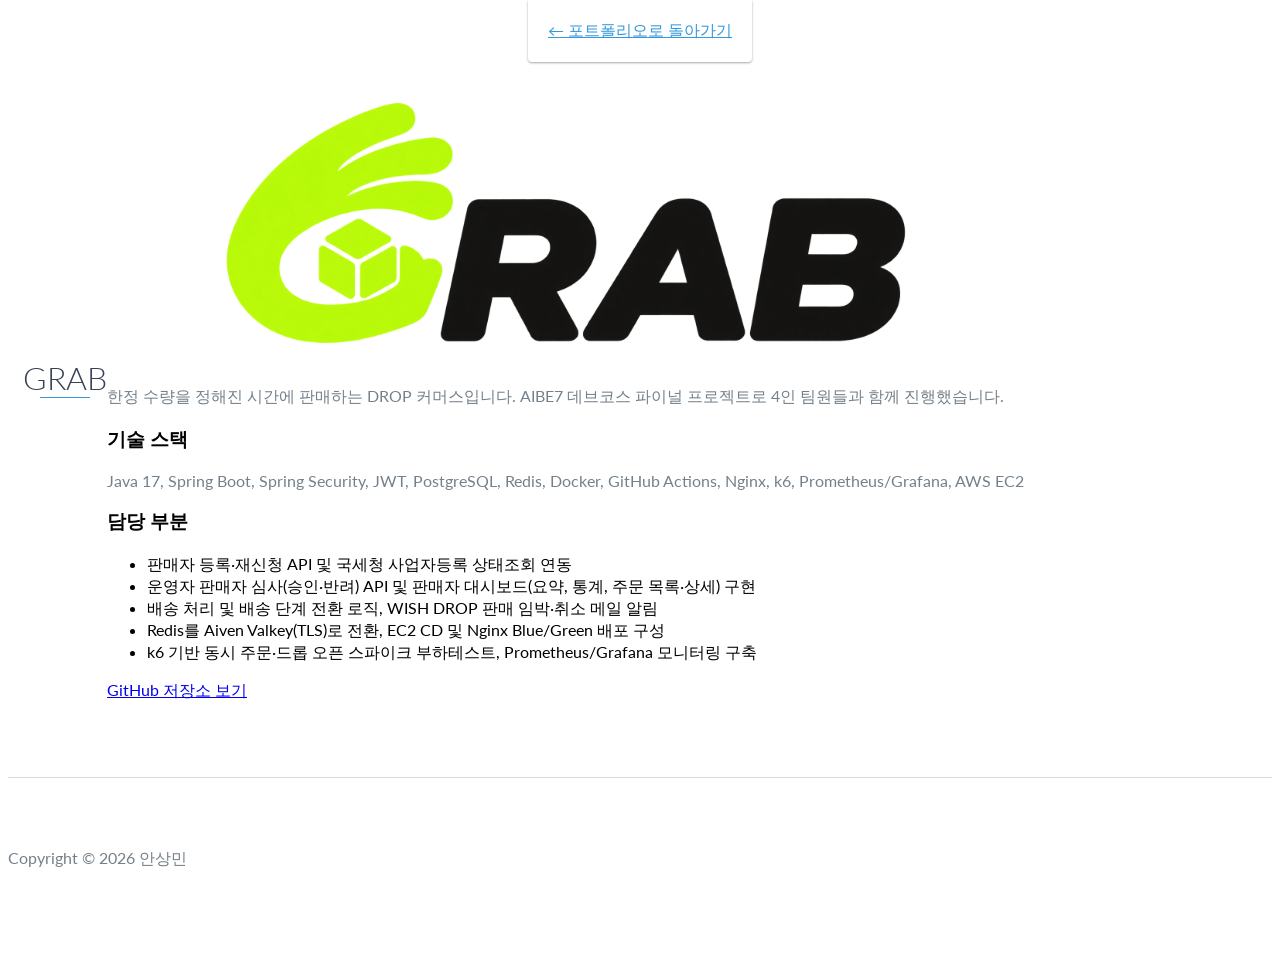
==== project-grab.html @ 28766e93 "프로젝트 상세페이지 추가 및 View Project 링크 연결 각 프로젝트별 기술스택/담당 부분을 담은 상세페이지(GRAB, 마주한끼, PicTrip)를 추가하고, 메인 페이지의 " ====
<!DOCTYPE html>
<html class="no-js" lang="ko">

<head>
    <meta charset="utf-8">
    <meta http-equiv="X-UA-Compatible" content="IE=edge">
    <meta name="viewport" content="width=device-width, initial-scale=1">
    <title>GRAB - 안상민_Portfolio</title>
	<link rel="shortcut icon" href="favicon.ico" type="image/x-icon">
	<link rel="icon" href="favicon.ico" type="image/x-icon">
    <link href="https://fonts.googleapis.com/css?family=Lato:300,400,700,900" rel="stylesheet">
    <link rel="stylesheet" href="libs/font-awesome/css/font-awesome.min.css">
    <link href="css/bootstrap.min.css" rel="stylesheet">
    <link href="css/styles.css" rel="stylesheet">
</head>

<body>
    <header>
        <ul id="menu" class="shadow">
            <li>
                <a href="index.html">← 포트폴리오로 돌아가기</a>
            </li>
        </ul>
    </header>
    <!-- End header -->

    <div id="about">
        <div class="container">
            <div class="row">
                <div class="col-md-4">
                    <h2 class="heading">GRAB</h2>
                </div>
                <div class="col-md-8">
                    <img src="images/project3.png" class="img-fluid" style="width:100%;height:280px;object-fit:contain;margin-bottom:20px;" />
                    <p>
                        한정 수량을 정해진 시간에 판매하는 DROP 커머스입니다. AIBE7 데브코스 파이널 프로젝트로 4인 팀원들과 함께 진행했습니다.
                    </p>
                    <h3>기술 스택</h3>
                    <p>
                        Java 17, Spring Boot, Spring Security, JWT, PostgreSQL, Redis, Docker, GitHub Actions, Nginx, k6, Prometheus/Grafana, AWS EC2
                    </p>
                    <h3>담당 부분</h3>
                    <ul>
                        <li>판매자 등록·재신청 API 및 국세청 사업자등록 상태조회 연동</li>
                        <li>운영자 판매자 심사(승인·반려) API 및 판매자 대시보드(요약, 통계, 주문 목록·상세) 구현</li>
                        <li>배송 처리 및 배송 단계 전환 로직, WISH DROP 판매 임박·취소 메일 알림</li>
                        <li>Redis를 Aiven Valkey(TLS)로 전환, EC2 CD 및 Nginx Blue/Green 배포 구성</li>
                        <li>k6 기반 동시 주문·드롭 오픈 스파이크 부하테스트, Prometheus/Grafana 모니터링 구축</li>
                    </ul>
                    <p>
                        <a href="https://github.com/prgrms-aibe-devcourse/AIBE7_FinalProject_Team3" target="_blank">GitHub 저장소 보기</a>
                    </p>
                </div>
            </div>
        </div>
    </div>
    <!-- End #about -->

    <footer>
        <div class="container">
            <div class="row">
                <div class="col-sm-5 copyright">
                    <p>
                        Copyright &copy; <span id="current-year">2026</span> 안상민
                    </p>
                </div>
                <div class="col-sm-5 social">
                    <ul>
                        <li>
                            <a href="https://github.com/sang9831" target="_blank"><i class="fa fa-github" aria-hidden="true"></i></a>
                        </li>
                        <li>
                            <a href="mailto:tjfl9831@gmail.com" target="_blank"><i class="fa fa-envelope" aria-hidden="true"></i></a>
                        </li>
                    </ul>
                </div>
            </div>
        </div>
    </footer>
    <!-- End footer -->

    <script src="https://ajax.googleapis.com/ajax/libs/jquery/1.12.4/jquery.min.js"></script>
    <script src="js/scripts.min.js"></script>
</body>

</html>
---- css/styles.css ----
/*!
    Title: Dev Portfolio Template
    Version: 1.2.2
    Last Change: 03/25/2020
    Author: Ryan Fitzgerald
    Repo: https://github.com/RyanFitzgerald/devportfolio-template
    Issues: https://github.com/RyanFitzgerald/devportfolio-template/issues

    Description: This file contains all the styles associated with the page
    that don't come from third party libraries. This file gets compiled using
    Gulp and send to the /css folder which is then loaded on the page.
*/body{font-family:'Lato', sans-serif;font-size:16px}body.active{overflow:hidden;z-index:-1}.no-js #experience-timeline>div{background:#fff;padding:10px;margin-bottom:10px;border:1px solid #dcd9d9}.no-js #experience-timeline>div h3{font-size:1.5em;font-weight:300;color:#374054;display:inline-block;margin:0}.no-js #experience-timeline>div h4{font-size:1.2em;font-weight:300;color:#7e8890;margin:0 0 15px 0}.no-js #experience-timeline>div p{color:#74808a;font-size:0.9em;margin:0}.no-js #experience-timeline:before,.no-js #experience-timeline:after{content:none}@keyframes dropHeader{0%{transform:translateY(-100%)}100%{transform:translateY(0)}}header{position:absolute;top:0;left:0;right:0;text-align:center;z-index:10;animation-name:dropHeader;animation-iteration-count:1;animation-timing-function:ease;animation-duration:0.75s}header ul{display:inline-block;background:#fff;text-align:center;padding:10px;margin:0;border-bottom-right-radius:4px;border-bottom-left-radius:4px}header li{display:inline-block}header a{display:block;color:#3498db;padding:10px}header a:hover{color:#217dbb;text-decoration:none;background:#eee;border-radius:4px}header a:focus{color:#3498db;text-decoration:none}header.active{display:block}header.sticky{position:fixed;z-index:999}#menu.active{display:block}#mobile-menu-open{display:none;cursor:pointer;position:fixed;right:15px;top:10px;color:#3498db;font-size:1.5em;z-index:20;padding:0 7px;border-radius:4px;background:#fff}#mobile-menu-close{display:none;text-align:right;width:100%;background:#fff;font-size:1.5em;padding-right:15px;padding-top:10px;cursor:pointer;color:#3498db}#mobile-menu-close span{font-size:0.5em;text-transform:uppercase}#mobile-menu-close i{vertical-align:middle}footer{padding:50px 0}.copyright{padding-top:20px}.copyright p{margin:0;color:#74808a}.top{text-align:center}.top span{cursor:pointer;display:block;margin:15px auto 0 auto;width:35px;height:35px;border-radius:50%;border:3px solid #b9bfc4;text-align:center}.top i{color:#74808a}.social{text-align:right}.social ul{margin:5px 0 0 0;padding:0}.social li{display:inline-block;font-size:1.25em;list-style:none}.social a{display:block;color:#74808a;padding:10px}.social a:hover{color:#3498db}.btn-rounded-white{display:inline-block;color:#fff;padding:15px 25px;border:3px solid #fff;border-radius:30px;transition:.5s ease all}.btn-rounded-white:hover{color:#3498db;background:#fff;text-decoration:none}.shadow{box-shadow:0 1px 3px rgba(0,0,0,0.12),0 1px 2px rgba(0,0,0,0.24)}.shadow-large{box-shadow:0 3px 6px rgba(0,0,0,0.08),0 3px 6px rgba(0,0,0,0.15)}.heading{position:relative;display:inline-block;font-size:2em;font-weight:300;margin:0 0 30px 0}.heading:after{position:absolute;content:'';top:100%;height:1px;width:50px;left:0;right:0;margin:0 auto;background:#3498db}.background-alt{background:#f2f2f5}#lead{position:relative;height:100vh;min-height:500px;max-height:1080px;background:url(../images/lead-bg.jpg);background-size:cover;padding:15px;overflow:hidden}#lead-content{position:absolute;z-index:10;top:50%;left:50%;transform:translate(-50%, -50%);text-align:center}#lead-content h1,#lead-content h2{margin:0}#lead-content h1{color:#fff;font-weight:900;font-size:5em;text-transform:uppercase;letter-spacing:0.05em;line-height:0.9em}#lead-content h2{color:#a0cfee;font-weight:500;font-size:2.25em;margin-bottom:15px}#lead-overlay{position:absolute;height:100%;width:100%;top:0;right:0;bottom:0;left:0;background:rgba(33,125,187,0.8);z-index:1}#lead-down{position:absolute;left:0;right:0;width:100%;text-align:center;z-index:10;bottom:15px;color:#fff}#lead-down span{cursor:pointer;display:block;margin:0 auto;width:35px;height:35px;border-radius:50%;border:3px solid #a0cfee;text-align:center}#lead-down i{animation:pulsate 1.5s ease;animation-iteration-count:infinite;padding-top:5px}@keyframes pulsate{0%{transform:scale(1, 1)}50%{transform:scale(1.2, 1.2)}100%{transform:scale(1, 1)}}#about{padding:75px 15px;border-bottom:1px solid #dcd9d9}#about .row{display:flex;flex-wrap:wrap;align-items:center}#about h2{color:#374054}#about p{color:#74808a;margin:0}#about p+p{margin-top:15px}#experience{padding:50px 15px;text-align:center;border-bottom:1px solid #dcd9d9}#experience h2{color:#374054}#experience-timeline{margin:30px auto 0 auto;position:relative;max-width:1000px}#experience-timeline:before{position:absolute;content:'';top:0;bottom:0;left:303px;right:auto;height:100%;width:3px;background:#3498db;z-index:0}#experience-timeline:after{position:absolute;content:'';width:3px;height:40px;background:#3498db;background:linear-gradient(to bottom, #3498db, rgba(52,152,219,0));top:100%;left:303px}.vtimeline-content{margin-left:350px;background:#fff;border:1px solid #e6e6e6;padding:15px;border-radius:3px;text-align:left}.vtimeline-content h3{font-size:1.5em;font-weight:300;color:#374054;display:inline-block;margin:0}.vtimeline-content h4{font-size:1.2em;font-weight:300;color:#7e8890;margin:0 0 15px 0}.vtimeline-content p{color:#74808a;font-size:0.9em;margin:0}.vtimeline-point{position:relative;display:block;vertical-align:top;margin-bottom:30px}.vtimeline-icon{position:relative;color:#fff;width:50px;height:50px;background:#3498db;border-radius:50%;float:left;z-index:99;margin-left:280px}.vtimeline-icon i{display:block;font-size:2em;margin-top:10px}.vtimeline-date{width:260px;text-align:right;position:absolute;left:0;top:10px;font-weight:300;color:#374054}#education{padding:50px 15px 20px 15px;border-bottom:1px solid #dcd9d9;text-align:center}#education h2{color:#374054;margin-bottom:50px}.education-block{max-width:700px;margin:0 auto 30px auto;padding:15px;border:1px solid #dcd9d9;text-align:left}.education-block h3{font-weight:500;float:left;margin:0;color:#374054}.education-block span{color:#74808a;float:right}.education-block h4{color:#74808a;clear:both;font-weight:500;margin:0 0 15px 0}.education-block p,.education-block ul{margin:0;color:#74808a;font-size:0.9em}.education-block ul{padding:0 0 0 15px}#projects{padding:50px 15px;border-bottom:1px solid #dcd9d9;text-align:center}#projects h2{color:#374054;margin-bottom:50px}.project{position:relative;max-width:650px;margin:0 auto 30px auto;overflow:hidden;background:#fff;border-radius:4px}.project-image{float:left;width:300px;height:300px;overflow:hidden;display:flex;align-items:center;justify-content:center;background:#fff}.project-image img{width:100%;height:100%;object-fit:contain;display:block}.project-info{position:absolute;top:50%;transform:translateY(-50%);margin-left:300px;padding:15px}.project-info h3{font-size:1.5em;font-weight:300;color:#374054;margin:0 0 15px 0}.project-info p{color:#74808a;margin:0 0 15px 0;font-size:0.9em}.no-image .project-info{position:relative;margin:0;padding:30px 15px;transform:none}#more-projects{display:none}#skills{padding:50px 15px;text-align:center}#skills h2{color:#374054;margin-bottom:50px}#skills ul{display:block;margin:0 auto;padding:0;max-width:800px}#skills li{display:inline-block;margin:7px;padding:5px 10px;color:#374054;background:#e4e4ea;list-style:none;cursor:default;font-size:1.2em}#contact{padding:50px 15px;background:#3498db;text-align:center}#contact h2{margin:0 0 15px 0;color:#fff;font-weight:500}#contact-form{max-width:500px;margin:0 auto}#contact-form input,#contact-form textarea{display:block;width:100%;padding:10px;border-radius:4px;border:none;margin-bottom:10px;background:#1d6fa5;color:#fff;transition:.5s ease all}#contact-form input::-webkit-input-placeholder,#contact-form textarea::-webkit-input-placeholder{color:#fff}#contact-form input:-moz-placeholder,#contact-form textarea:-moz-placeholder{color:#fff;opacity:1}#contact-form input::-moz-placeholder,#contact-form textarea::-moz-placeholder{color:#fff;opacity:1}#contact-form input:-ms-input-placeholder,#contact-form textarea:-ms-input-placeholder{color:#fff}#contact-form input:focus,#contact-form textarea:focus{outline:none;background:#16527a}#contact-form textarea{height:150px;resize:none}#contact-form button{display:block;width:100%;background:#fff;border-radius:4px;padding:5px 10px;border:none;color:#3498db;font-weight:700;box-shadow:0 1px 3px rgba(0,0,0,0.12),0 1px 2px rgba(0,0,0,0.24);transition:.5s ease all}#contact-form button:hover{box-shadow:0 10px 20px rgba(0,0,0,0.19),0 6px 6px rgba(0,0,0,0.23)}.optional-section{padding:50px 15px;text-align:center;border-top:1px solid #dcd9d9}.optional-section h2{color:#374054}.optional-section-block{max-width:700px;margin:0 auto 30px auto;padding:15px;border:1px solid #dcd9d9;background:#fff;text-align:left}.optional-section-block h3{font-weight:500;margin:0 0 15px 0;color:#374054}.optional-section-block h4{color:#74808a;clear:both;font-weight:500;margin:0 0 15px 0}.optional-section-block p,.optional-section-block ul{margin:0 0 15px 0;color:#74808a;font-size:0.9em}.optional-section-block ul{padding:0 0 0 15px}@media only screen and (max-width: 750px){#experience-timeline:before,#experience-timeline:after{left:23px}.vtimeline-date{width:auto;text-align:left;position:relative;margin-bottom:15px;display:block;margin-left:70px}.vtimeline-icon{margin-left:0}.vtimeline-content{margin-left:70px}}@media only screen and (max-width: 992px){#lead{height:auto;min-height:auto;max-height:auto;padding:100px 15px}#lead-content{position:relative;transform:none;left:auto;top:auto}#lead-content h1{font-size:3em}#lead-content h2{font-size:1.75em}#about{text-align:center}#about p{text-align:left}}@media only screen and (max-width: 768px){header{position:fixed;display:none;z-index:999;animation:none;bottom:0;height:100%}#mobile-menu-open,#mobile-menu-close{display:block}#menu{height:100%;overflow-y:auto;box-shadow:none;border-radius:0;width:100%}#menu li{display:block;margin-bottom:10px}#lead-content h1{font-size:2em}#lead-content h2{font-size:1.3em}#lead-content a{padding:10px 20px}#lead-down{display:none}.education-block h3,.education-block span{float:none}.project-image{display:none}.project-info{position:relative;margin:0;padding:30px 15px;top:auto;transform:none}footer{text-align:center}.social{text-align:center}}@media only screen and (max-width: 480px){#lead-content h1{font-size:1.5em}#lead-content h2{font-size:1em}#lead-content a{font-size:0.9em;padding:5px 10px}}
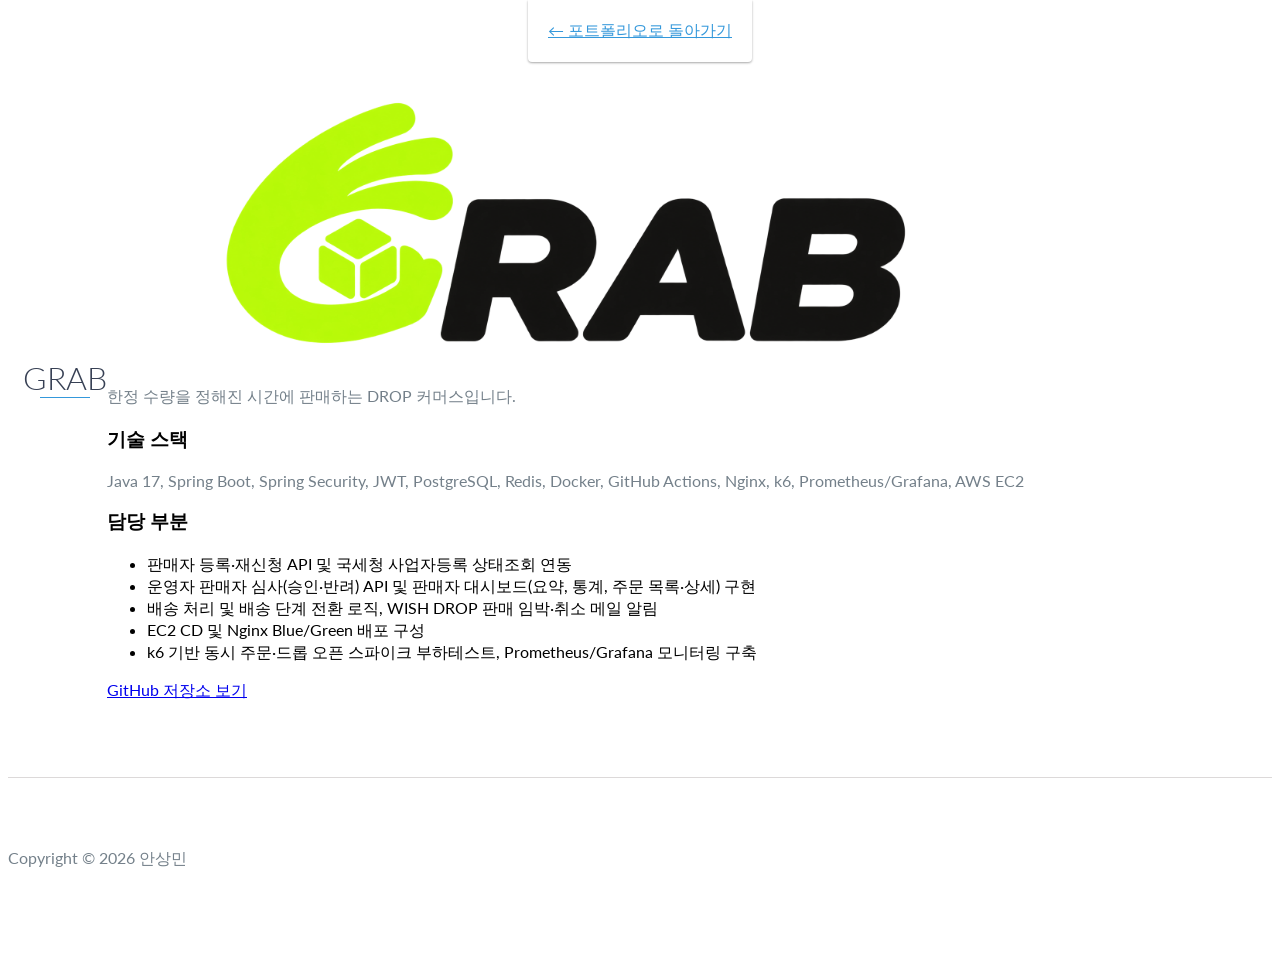
==== commit d87d9c3d: "상세페이지 돌아가기 링크 수정 및 내용 정리 header a 클릭 시 앵커 스크롤 처리로 이동이 막히던 돌아가기 링크에 no-scroll 클래스 추가, 프로젝트 소개 문구 간소화 " ====
--- a/project-grab.html
+++ b/project-grab.html
@@ -18,7 +18,7 @@
     <header>
         <ul id="menu" class="shadow">
             <li>
-                <a href="index.html">← 포트폴리오로 돌아가기</a>
+                <a href="index.html" class="no-scroll">← 포트폴리오로 돌아가기</a>
             </li>
         </ul>
     </header>
@@ -33,7 +33,7 @@
                 <div class="col-md-8">
                     <img src="images/project3.png" class="img-fluid" style="width:100%;height:280px;object-fit:contain;margin-bottom:20px;" />
                     <p>
-                        한정 수량을 정해진 시간에 판매하는 DROP 커머스입니다. AIBE7 데브코스 파이널 프로젝트로 4인 팀원들과 함께 진행했습니다.
+                        한정 수량을 정해진 시간에 판매하는 DROP 커머스입니다.
                     </p>
                     <h3>기술 스택</h3>
                     <p>
@@ -44,7 +44,7 @@
                         <li>판매자 등록·재신청 API 및 국세청 사업자등록 상태조회 연동</li>
                         <li>운영자 판매자 심사(승인·반려) API 및 판매자 대시보드(요약, 통계, 주문 목록·상세) 구현</li>
                         <li>배송 처리 및 배송 단계 전환 로직, WISH DROP 판매 임박·취소 메일 알림</li>
-                        <li>Redis를 Aiven Valkey(TLS)로 전환, EC2 CD 및 Nginx Blue/Green 배포 구성</li>
+                        <li>EC2 CD 및 Nginx Blue/Green 배포 구성</li>
                         <li>k6 기반 동시 주문·드롭 오픈 스파이크 부하테스트, Prometheus/Grafana 모니터링 구축</li>
                     </ul>
                     <p>
